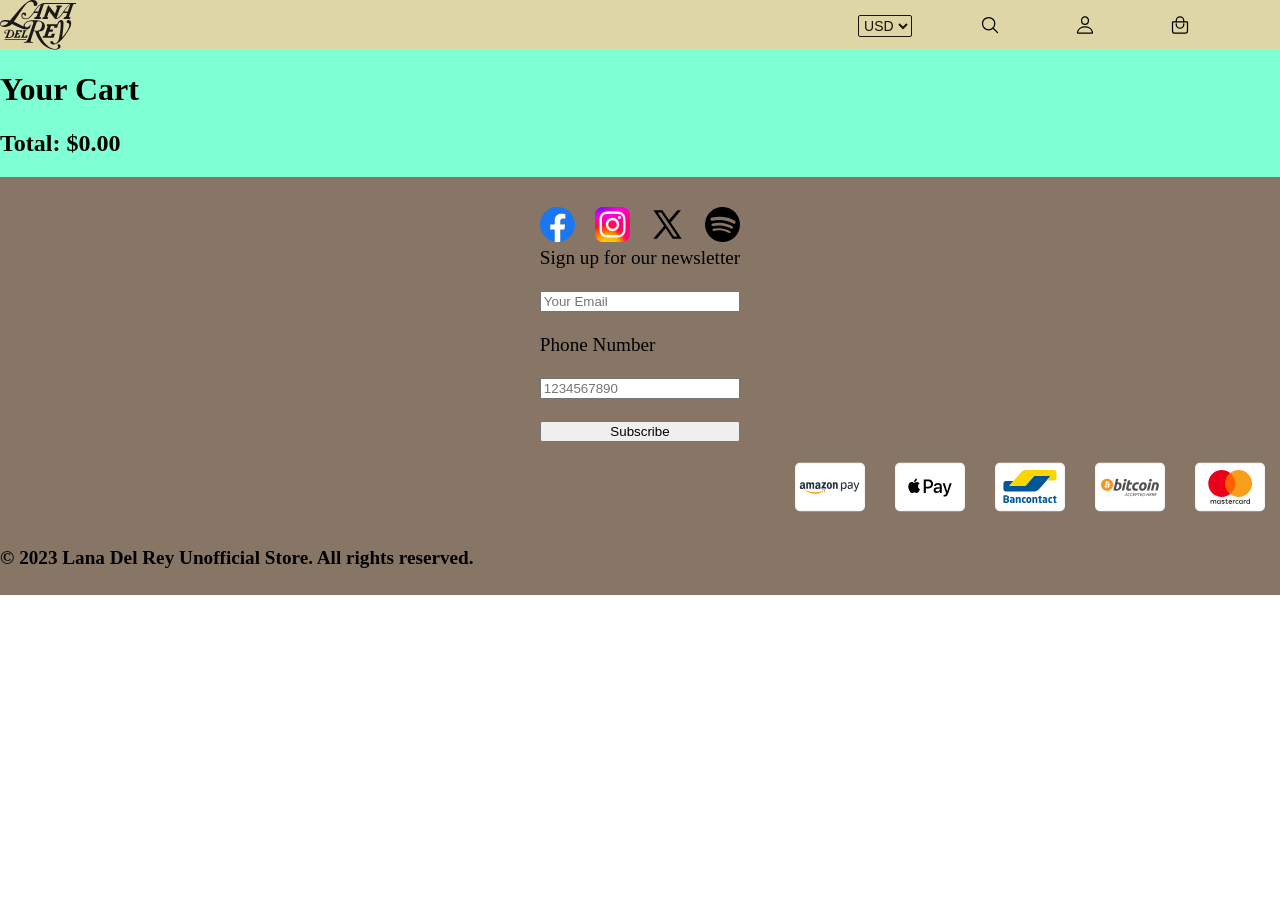
==== cart.html @ 0b79cc81 "cart window progress" ====
<!doctype html>
<html lang="en">
  <head>
    <meta charset="UTF-8" />
    <meta name="viewport" content="width=device-width, initial-scale=1.0" />
    <title>Document</title>
    <link rel="stylesheet" href="css/general.css" />
    <link rel="stylesheet" href="css/cart.css" />
  </head>
  <body>
    <header>
      <nav class="menu">
        <a href="index.html"
          ><img src="images/Logo.svg" alt="Home" class="headerimg"
        /></a>
        <ul class="menu-buttons">
          <li class="menu-item">
            <select name="currency" id="currency-select">
              <option value="USD">USD</option>
              <option value="EUR">EUR</option>
              <option value="GBP">GBP</option>
            </select>
          </li>
          <li class="menu-item">
            <img src="/images/icons/Search-outline.svg" alt="search" />
          </li>
          <li class="menu-item">
            <a href="account.html"
              ><img src="/images/icons/person-outline.svg" alt="account"
            /></a>
          </li>
          <li class="menu-item">
            <a href="cart.html"
              ><img src="/images/icons/bag-handle-outline.svg" alt="cart"
            /></a>
          </li>
        </ul>
      </nav>
    </header>
    <main>
      <div class="cart_container">
        <h1>Your Cart</h1>
        <div id="cart_items"></div>
        <h2>Total: $<span id="cart_total">0.00</span></h2>
      </div>
      <footer>
        <!--Sociala medier-->
        <div class="socialmedia">
          <a href="https://www.facebook.com/lanadelrey"
            ><img
              src="images/icons/socialmedia/Facebook_icon.svg"
              alt="Facebook"
          /></a>
          <a href="https://www.instagram.com/lanadelrey/"
            ><img
              src="images/icons/socialmedia/Instagram_icon.svg"
              alt="Instagram"
          /></a>
          <a href="https://twitter.com/LanaDelRey"
            ><img src="images/icons/socialmedia/X_icon.svg" alt="X"
          /></a>
          <a href="https://open.spotify.com/artist/00FQb4jTyendYWaN8pK0wa"
            ><img src="images/icons/socialmedia/Spotify_icon.svg" alt="Spotify"
          /></a>
        </div>
        <!--Kontaktformulär-->
        <section class="newsletter_form">
          <label for="email">Sign up for our newsletter</label><br />
          <input type="email" id="email" placeholder="Your Email" /><br />
          <label for="phonenumber">Phone Number</label><br />
          <input
            type="tel"
            name="phonenumber"
            id="phonenumber"
            placeholder="1234567890"
          />
          <br />
          <button type="submit">Subscribe</button>
        </section>
        <div class="paymentmethods">
          <img
            src="images/icons/payment/amazon-pay-svgrepo-com.svg"
            alt="Amazon Pay"
          />
          <img
            src="images/icons/payment/apple-pay-svgrepo-com.svg"
            alt="Apple Pay"
          />
          <img
            src="images/icons/payment/bancontact-svgrepo-com.svg"
            alt="Bancontact"
          />
          <img
            src="images/icons/payment/bitcoin-svgrepo-com.svg"
            alt="Bitcoin"
          />
          <img
            src="images/icons/payment/mastercard-full-svgrepo-com.svg"
            alt="Mastercard"
          />
        </div>
        <h4>&copy; 2023 Lana Del Rey Unofficial Store. All rights reserved.</h4>
      </footer>
    </main>
    <script src="/jscript/cart.js"></script>
    <script src="/jscript/currency.js"></script>
  </body>
</html>
---- css/general.css ----
body {
  font-family: "Playfair Display", serif;
}

body::-webkit-scrollbar {
  display: none;
}

a {
  text-decoration: none;
}

ul {
  list-style-type: none;
}

header {
  position: absolute;
  top: 0;
  left: 0;
  background-color: #dfd6a7;
  width: 100%;
  max-height: 50px;
}

.menu {
  position: relative;
  max-height: 50px;
  display: flex;
  justify-content: space-between;
  flex-direction: row;
  height: auto;
}

.menu-buttons {
  display: flex;
  flex-direction: row;
  list-style-type: none;
  margin: 0;
  padding: 15px;
  align-items: baseline;
}

.menu-item {
  margin: 0;
  right: 0;
  padding-right: 70px;
}

.menu-item img:hover {
  transform: scale(1.1);
  transition: transform 0.3s ease;
}
#currency-select {
  position: relative;
  top: -4px;
  padding: 2%;
  border: 1px solid #1f1300;
  border-radius: 2px;
  background-color: #dfd6a7;
  color: #1f1300;
  font-size: 14px;
  cursor: pointer;
}

.menu-item img {
  position: relative;
  width: 20px;
  height: 20px;
  margin-right: 5px;
}

.menu-item span {
  display: flex;
  width: 20px;
  height: 20px;
  background-color: red;
  justify-content: center;
  align-items: center;
  color: #fff;
  border-radius: 50%;
  position: absolute;
  top: 30px;
  right: 75px;
}

.headerimg {
  position: relative;
  height: 50px;
}

footer {
  position: relative;
  bottom: 0;
  background-color: #877666;
  width: 100%;
  height: auto;
  display: flex;
  flex-direction: column;
  font-size: larger;
  padding-top: 20px;
}

.socialmedia {
  display: flex;
  flex-direction: row;
  justify-content: center;
  align-items: center;
  margin-top: 10px;
  align-self: center;
}

.newsletter_form {
  display: flex;
  flex-direction: column;
  align-self: center;
}

.socialmedia img {
  width: 35px;
  height: 35px;
  margin: 0 10px;
}

.paymentmethods img {
  width: 100px;
  height: 70px;
}

.socialmedia img:hover {
  transform: scale(1.1);
  transition: transform 0.3s ease;
}

.paymentmethods {
  display: flex;
  flex-direction: row;
  justify-content: right;
  align-items: center;
  margin-top: 10px;
}

.cartTab {
  width: 400px;
  background-color: #1f1300;
  color: #eee;
  position: fixed;
  top: -100vh;
  right: 0;
  display: grid;
  grid-template-rows: 70px 1fr 70px;
  transition: 0.5s;
  z-index: 1000;
}

body.showCart .cartTab {
  top: 0;
}

body.showCart main {
  transform: none;
}

.cartTab h1 {
  margin: 0;
  padding: 20px;
  font-size: 150%;
  font-weight: bold;
}

.cartTab .btn {
  display: grid;
  grid-template-columns: repeat(2, 1fr);
}

.cartTab .btn button {
  background-color: #a0a9ac;
  border: none;
  font-weight: bold;
  cursor: pointer;
}

.cartTab .btn .close {
  background-color: #567e89;
}

.cartTab .ListCart .item img {
  width: 100%;
}

.cartTab .ListCart .item {
  display: grid;
  grid-template-columns: 70px 150px 50px 1fr;
  gap: 10px;
  text-align: center;
  align-items: center;
}

.ListCart .quantity span {
  display: inline-block;
  width: 25px;
  height: 25px;
  background-color: #eee;
  color: #1f1300;
  border-radius: 50%;
  cursor: pointer;
}

.ListCart .quantity span:nth-child(2) {
  background-color: transparent;
  color: #eee;
}

.ListCart .item:nth-child(even) {
  background-color: #2b1c04;
}

.ListCart {
  overflow: auto;
}

.ListCart::-webkit-scrollbar {
  display: none;
}
---- css/cart.css ----
main {
  position: absolute;
  top: 50px;
  background-color: aquamarine;
  left: 0;
  width: 100%;
}
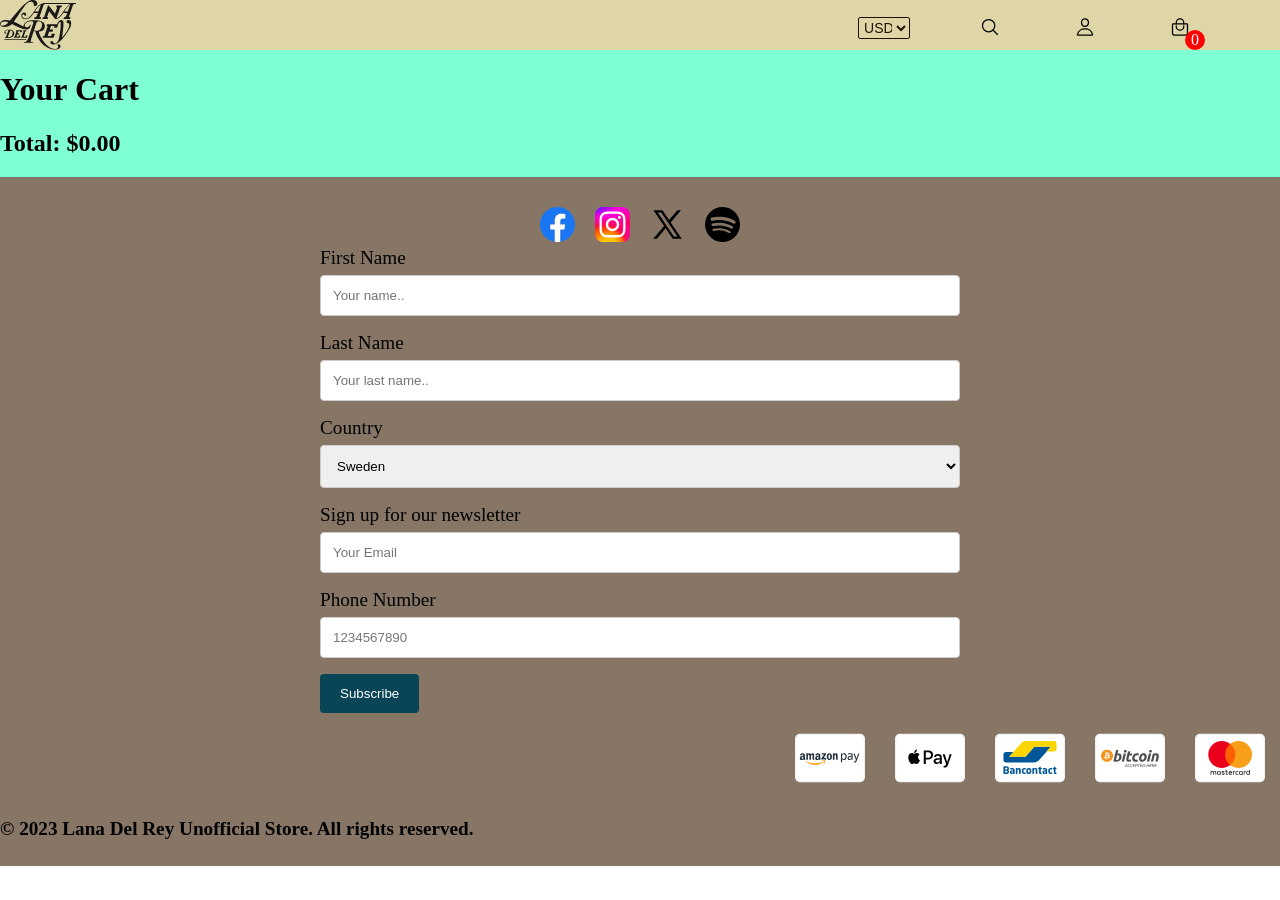
==== commit 0f60a7dc: "adjust form and table" ====
--- a/cart.html
+++ b/cart.html
@@ -3,7 +3,7 @@
   <head>
     <meta charset="UTF-8" />
     <meta name="viewport" content="width=device-width, initial-scale=1.0" />
-    <title>Document</title>
+    <title>Lana Del Rey Unofficial Stor</title>
     <link rel="stylesheet" href="css/general.css" />
     <link rel="stylesheet" href="css/cart.css" />
   </head>
@@ -30,9 +30,12 @@
             /></a>
           </li>
           <li class="menu-item">
-            <a href="cart.html"
-              ><img src="/images/icons/bag-handle-outline.svg" alt="cart"
-            /></a>
+            <img
+              src="/images/icons/bag-handle-outline.svg"
+              alt="cart"
+              class="icon_cart"
+            />
+            <span>0</span>
           </li>
         </ul>
       </nav>
@@ -43,6 +46,7 @@
         <div id="cart_items"></div>
         <h2>Total: $<span id="cart_total">0.00</span></h2>
       </div>
+
       <footer>
         <!--Sociala medier-->
         <div class="socialmedia">
@@ -65,17 +69,46 @@
         </div>
         <!--Kontaktformulär-->
         <section class="newsletter_form">
-          <label for="email">Sign up for our newsletter</label><br />
-          <input type="email" id="email" placeholder="Your Email" /><br />
-          <label for="phonenumber">Phone Number</label><br />
-          <input
-            type="tel"
-            name="phonenumber"
-            id="phonenumber"
-            placeholder="1234567890"
-          />
-          <br />
-          <button type="submit">Subscribe</button>
+          <form action="">
+            <label for="fname">First Name</label>
+            
+            <input
+              type="text"
+              id="fname"
+              name="firstname"
+              placeholder="Your name.."
+            />
+            
+            <label for="lname">Last Name</label>
+            <input
+              type="text"
+              id="lname"
+              name="lastname"
+              placeholder="Your last name.."
+            />
+            
+            <label for="country">Country</label>
+            <select name="country" id="country">
+              <option value="sweden">Sweden</option>
+              <option value="uk">United Kingdom</option>
+              <option value="us">United States</option>
+              <option value="germany">Germany</option>
+              <option value="japan">Japan</option></select
+            >
+
+            <label for="email">Sign up for our newsletter</label>
+            <input type="email" id="email" placeholder="Your Email" 
+
+            <label for="phonenumber">Phone Number</label>
+            <input
+              type="tel"
+              name="phonenumber"
+              id="phonenumber"
+              placeholder="1234567890"
+            />
+            
+            <input type="submit" value="Subscribe">
+          </form>
         </section>
         <div class="paymentmethods">
           <img
@@ -102,7 +135,7 @@
         <h4>&copy; 2023 Lana Del Rey Unofficial Store. All rights reserved.</h4>
       </footer>
     </main>
+    <script src="/jscript/app.js"></script>
     <script src="/jscript/cart.js"></script>
-    <script src="/jscript/currency.js"></script>
   </body>
 </html>
--- a/css/general.css
+++ b/css/general.css
@@ -111,9 +111,39 @@
 }
 
 .newsletter_form {
+  align-self: center;
+  width: 50%;
   display: flex;
   flex-direction: column;
-  align-self: center;
+  align-items: center;
+}
+
+input[type="text"],
+input[type="email"],
+input[type="tel"],
+select,
+textarea {
+  width: 100%;
+  padding: 12px;
+  border: 1px solid #ccc;
+  border-radius: 4px;
+  box-sizing: border-box;
+  margin-top: 6px;
+  margin-bottom: 16px;
+  resize: vertical;
+}
+
+input[type="submit"] {
+  background-color: #094556;
+  color: white;
+  padding: 12px 20px;
+  border: none;
+  border-radius: 4px;
+  cursor: pointer;
+}
+
+input[type="submit"]:hover {
+  background-color: #138eb0;
 }
 
 .socialmedia img {
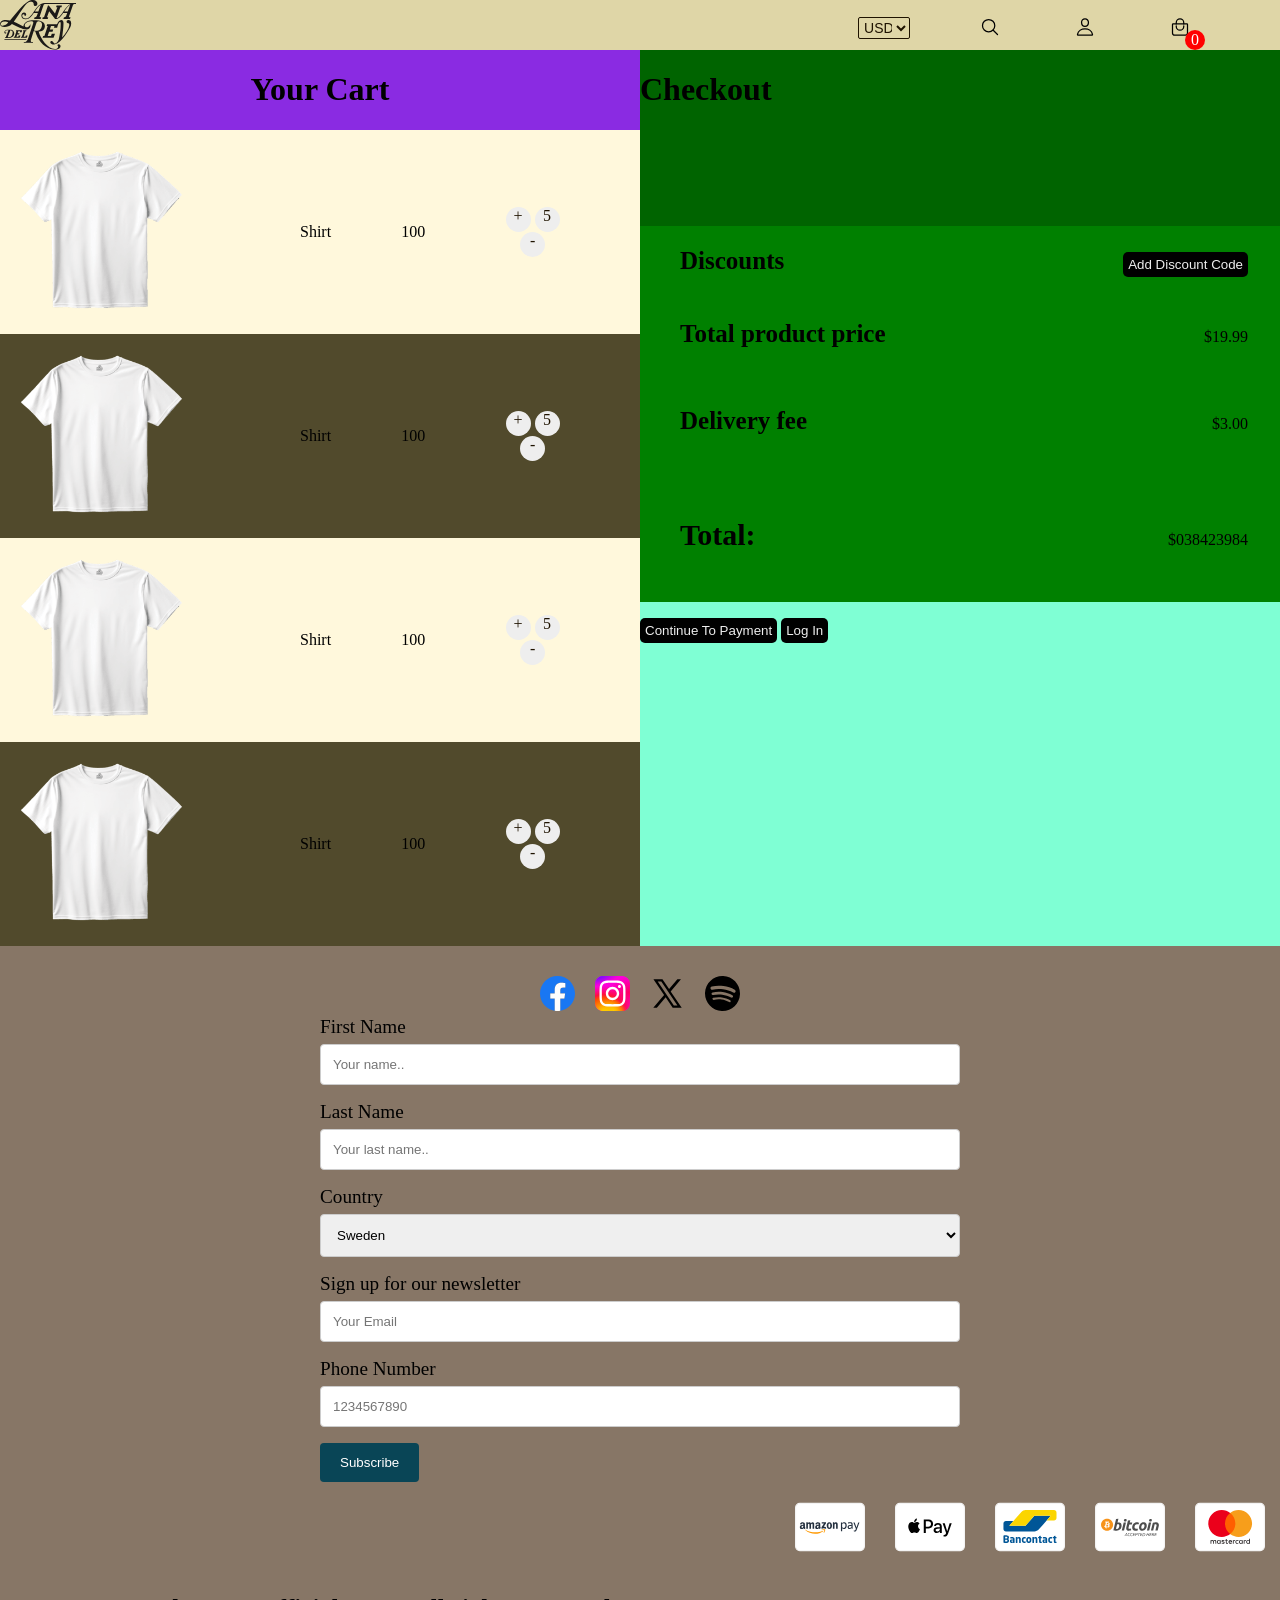
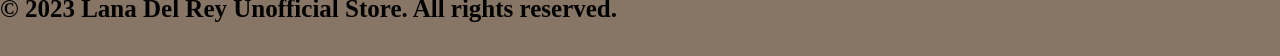
==== commit 04c28cb5: "work on cart html" ====
--- a/cart.html
+++ b/cart.html
@@ -41,11 +41,75 @@
       </nav>
     </header>
     <main>
-      <div class="cart_container">
+      <div class="CartContainer">
         <h1>Your Cart</h1>
-        <div id="cart_items"></div>
-        <h2>Total: $<span id="cart_total">0.00</span></h2>
+        <div class="CartItemList">
+          <div class="CartItem">
+            <div class="image">
+              <img src="/images/product_shirt.png" alt="shirt" />
+            </div>
+            <div class="name">Shirt</div>
+            <div class="totalPrice">100</div>
+            <div class="quantity">
+              <span class="minus">+</span>
+              <span>5</span>
+              <span class="plus">-</span>
+            </div>
+          </div>
+          <div class="CartItem">
+            <div class="image">
+              <img src="/images/product_shirt.png" alt="shirt" />
+            </div>
+            <div class="name">Shirt</div>
+            <div class="totalPrice">100</div>
+            <div class="quantity">
+              <span class="minus">+</span>
+              <span>5</span>
+              <span class="plus">-</span>
+            </div>
+          </div>
+          <div class="CartItem">
+            <div class="image">
+              <img src="/images/product_shirt.png" alt="shirt" />
+            </div>
+            <div class="name">Shirt</div>
+            <div class="totalPrice">100</div>
+            <div class="quantity">
+              <span class="minus">+</span>
+              <span>5</span>
+              <span class="plus">-</span>
+            </div>
+          </div>
+          <div class="CartItem">
+            <div class="image">
+              <img src="/images/product_shirt.png" alt="shirt" />
+            </div>
+            <div class="name">Shirt</div>
+            <div class="totalPrice">100</div>
+            <div class="quantity">
+              <span class="minus">+</span>
+              <span>5</span>
+              <span class="plus">-</span>
+            </div>
+          </div>
+        </div>
       </div>
+      <div class="CheckoutContainer">
+        <h1>Checkout</h1>
+        <div class="CheckoutWindow">
+          <ul>
+            <li><h2>Discounts</h2><button>Add Discount Code</button></li>
+            <li><h3>Total product price</h3><span>$19.99</span></li>
+            <li><h4>Delivery fee</h4><span>$3.00</span></li>
+            <li><h5>Total:</h5><span>$038423984</span></li>
+          </ul>
+          <div class="CheckoutButtons">
+            <button>Continue To Payment</button>
+            <button>Log In</button>
+          </div>
+        </div>
+        </div>
+      
 
       <footer>
         <!--Sociala medier-->
@@ -135,7 +199,7 @@
         <h4>&copy; 2023 Lana Del Rey Unofficial Store. All rights reserved.</h4>
       </footer>
     </main>
-    <script src="/jscript/app.js"></script>
+    
     <script src="/jscript/cart.js"></script>
   </body>
 </html>
--- a/css/cart.css
+++ b/css/cart.css
@@ -5,3 +5,99 @@
   left: 0;
   width: 100%;
 }
+
+.CheckoutContainer {
+  display: flex;
+  flex-direction: column;
+  width: 50%;
+  position: absolute;
+  left: 50%;
+  top: 0;
+  background-color: darkgreen;
+}
+
+.CartContainer {
+  display: flex;
+  width: 50%;
+  background-color: blueviolet;
+  flex-direction: column;
+}
+
+.CartContainer h1 {
+  align-self: center;
+}
+
+.CheckoutWindow {
+  position: relative;
+  top: 80px;
+}
+
+.CheckoutWindow h2,
+h3,
+h4 {
+  font-size: 25px;
+}
+
+.CheckoutWindow h5 {
+  font-size: 30px;
+}
+
+.CheckoutWindow ul {
+  display: flex;
+  flex-direction: column;
+  background-color: green;
+  padding-right: 5%;
+}
+
+.CheckoutWindow li {
+  display: flex;
+  flex-direction: row;
+  align-items: baseline;
+  justify-content: space-between;
+}
+
+.CheckoutWindow button {
+  border: none;
+  padding: 5px;
+  background-color: black;
+  color: #eee;
+  border-radius: 5px;
+  cursor: pointer;
+}
+
+.CheckoutWindow button:hover {
+  transform: scale(1.1);
+  transition: transform 0.3s ease;
+}
+
+.CartItem {
+  width: 100%;
+  display: flex;
+  flex-direction: row;
+  align-items: center;
+  background-color: cornsilk;
+  text-align: center;
+}
+
+.CartItem:nth-child(even) {
+  background-color: rgb(81, 74, 44);
+}
+
+.CartItem div {
+  padding-right: 70px;
+}
+
+.CartItem img {
+  padding-right: 30px;
+  width: 200px;
+}
+
+.CartItem .quantity span {
+  display: inline-block;
+  width: 25px;
+  height: 25px;
+  background-color: #eee;
+  color: #1f1300;
+  border-radius: 50%;
+  cursor: pointer;
+}
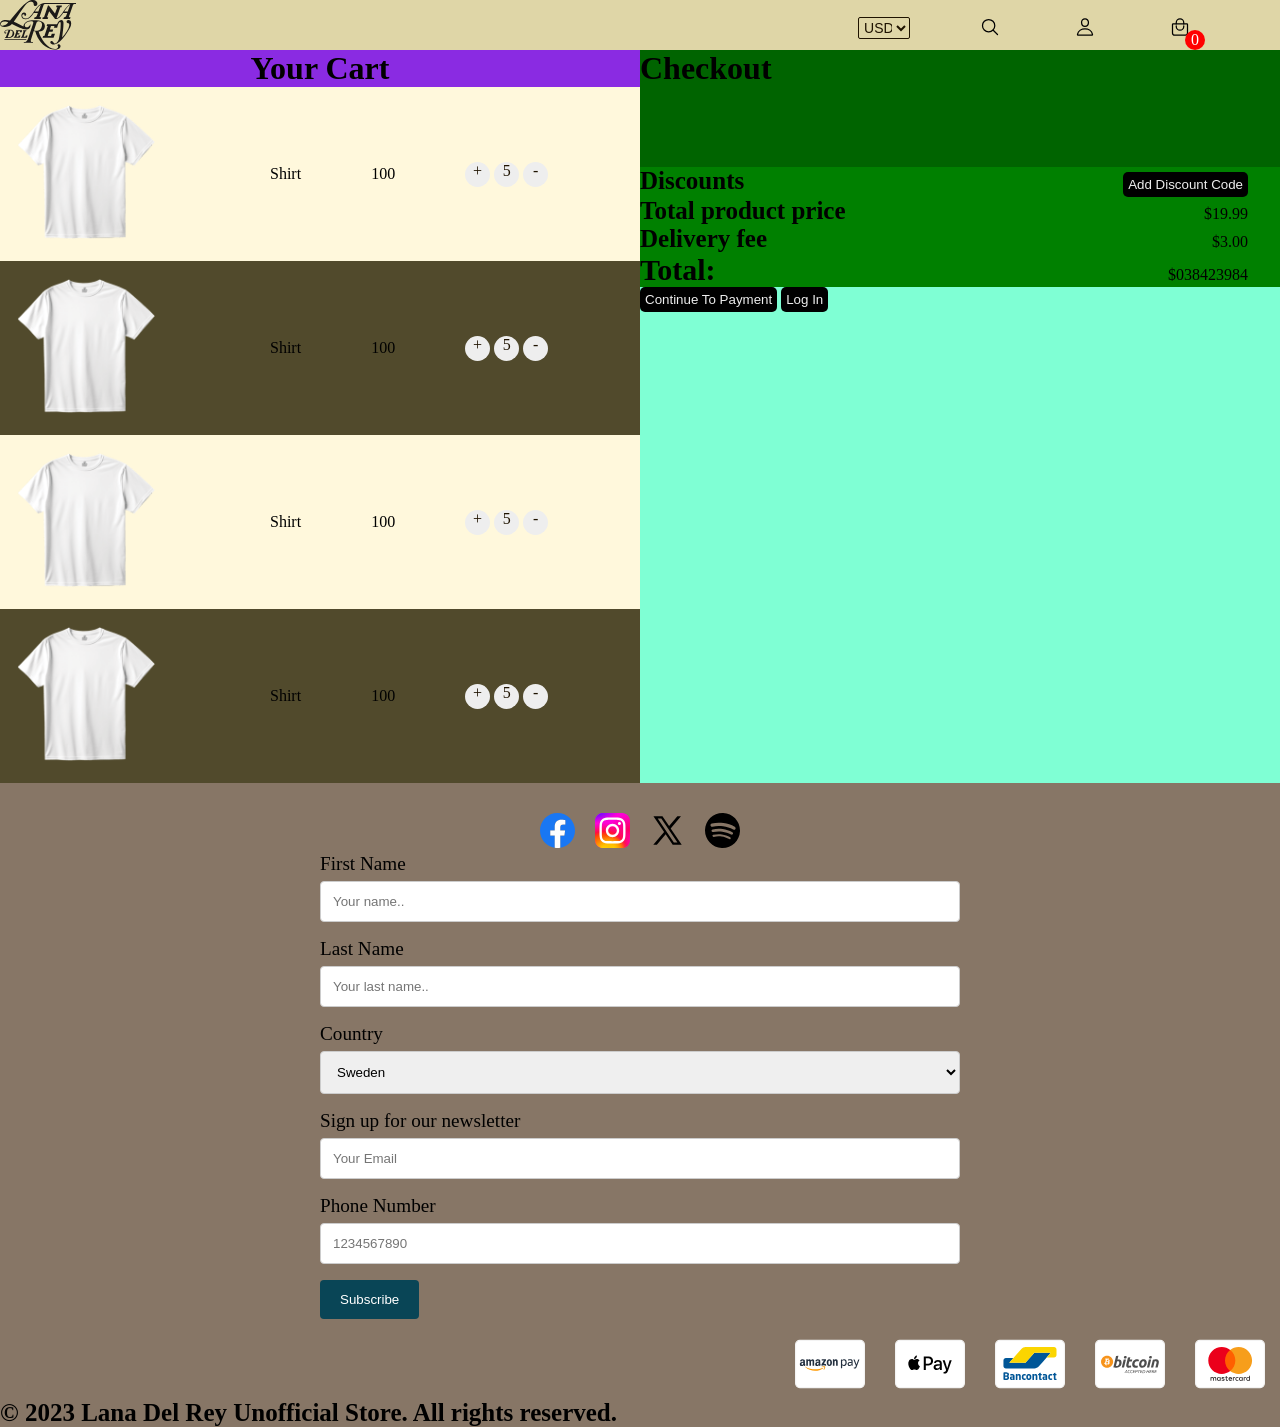
==== commit 01e2cbc4: "footer moved and toastr inplemented" ====
--- a/cart.html
+++ b/cart.html
@@ -22,16 +22,16 @@
             </select>
           </li>
           <li class="menu-item">
-            <img src="/images/icons/Search-outline.svg" alt="search" />
+            <img src="images/icons/Search-outline.svg" alt="search" />
           </li>
           <li class="menu-item">
             <a href="account.html"
-              ><img src="/images/icons/person-outline.svg" alt="account"
+              ><img src="images/icons/person-outline.svg" alt="account"
             /></a>
           </li>
           <li class="menu-item">
             <img
-              src="/images/icons/bag-handle-outline.svg"
+              src="images/icons/bag-handle-outline.svg"
               alt="cart"
               class="icon_cart"
             />
@@ -41,48 +41,56 @@
       </nav>
     </header>
     <main>
+      <div class="cartTab">
+        <h1>Shopping Cart</h1>
+        <div class="ListCart"></div>
+        <div class="btn">
+          <button class="close">Close</button>
+          <button class="checkout">Check Out</button>
+        </div>
+      </div>
       <div class="CartContainer">
         <h1>Your Cart</h1>
         <div class="CartItemList">
           <div class="CartItem">
             <div class="image">
-              <img src="/images/product_shirt.png" alt="shirt" />
-            </div>
-            <div class="name">Shirt</div>
-            <div class="totalPrice">100</div>
-            <div class="quantity">
-              <span class="minus">+</span>
-              <span>5</span>
-              <span class="plus">-</span>
-            </div>
-          </div>
-          <div class="CartItem">
-            <div class="image">
-              <img src="/images/product_shirt.png" alt="shirt" />
-            </div>
-            <div class="name">Shirt</div>
-            <div class="totalPrice">100</div>
-            <div class="quantity">
-              <span class="minus">+</span>
-              <span>5</span>
-              <span class="plus">-</span>
-            </div>
-          </div>
-          <div class="CartItem">
-            <div class="image">
-              <img src="/images/product_shirt.png" alt="shirt" />
-            </div>
-            <div class="name">Shirt</div>
-            <div class="totalPrice">100</div>
-            <div class="quantity">
-              <span class="minus">+</span>
-              <span>5</span>
-              <span class="plus">-</span>
-            </div>
-          </div>
-          <div class="CartItem">
-            <div class="image">
-              <img src="/images/product_shirt.png" alt="shirt" />
+              <img src="images/product_shirt.png" alt="shirt" />
+            </div>
+            <div class="name">Shirt</div>
+            <div class="totalPrice">100</div>
+            <div class="quantity">
+              <span class="minus">+</span>
+              <span>5</span>
+              <span class="plus">-</span>
+            </div>
+          </div>
+          <div class="CartItem">
+            <div class="image">
+              <img src="images/product_shirt.png" alt="shirt" />
+            </div>
+            <div class="name">Shirt</div>
+            <div class="totalPrice">100</div>
+            <div class="quantity">
+              <span class="minus">+</span>
+              <span>5</span>
+              <span class="plus">-</span>
+            </div>
+          </div>
+          <div class="CartItem">
+            <div class="image">
+              <img src="images/product_shirt.png" alt="shirt" />
+            </div>
+            <div class="name">Shirt</div>
+            <div class="totalPrice">100</div>
+            <div class="quantity">
+              <span class="minus">+</span>
+              <span>5</span>
+              <span class="plus">-</span>
+            </div>
+          </div>
+          <div class="CartItem">
+            <div class="image">
+              <img src="images/product_shirt.png" alt="shirt" />
             </div>
             <div class="name">Shirt</div>
             <div class="totalPrice">100</div>
@@ -109,9 +117,12 @@
           </div>
         </div>
         </div>
+        
       
 
-      <footer>
+      
+    </main>
+    <footer>
         <!--Sociala medier-->
         <div class="socialmedia">
           <a href="https://www.facebook.com/lanadelrey"
@@ -198,8 +209,6 @@
         </div>
         <h4>&copy; 2023 Lana Del Rey Unofficial Store. All rights reserved.</h4>
       </footer>
-    </main>
-    
-    <script src="/jscript/cart.js"></script>
+    <script src="jscript/app.js" defer></script>
   </body>
 </html>
--- a/css/general.css
+++ b/css/general.css
@@ -1,5 +1,13 @@
+* {
+  margin: 0;
+  padding: 0;
+  box-sizing: border-box;
+}
+
 body {
   font-family: "Playfair Display", serif;
+  display: flex;
+  flex-direction: column;
 }
 
 body::-webkit-scrollbar {
@@ -19,7 +27,7 @@
   top: 0;
   left: 0;
   background-color: #dfd6a7;
-  width: 100%;
+  width: 100vw;
   max-height: 50px;
 }
 
@@ -91,7 +99,6 @@
 
 footer {
   position: relative;
-  bottom: 0;
   background-color: #877666;
   width: 100%;
   height: auto;
@@ -252,3 +259,6 @@
 .ListCart::-webkit-scrollbar {
   display: none;
 }
+
+@media screen and (max-width: 768px) {
+}
--- a/css/cart.css
+++ b/css/cart.css
@@ -1,6 +1,7 @@
 main {
-  position: absolute;
-  top: 50px;
+  position: relative;
+  top: 0;
+  margin-top: 50px;
   background-color: aquamarine;
   left: 0;
   width: 100%;
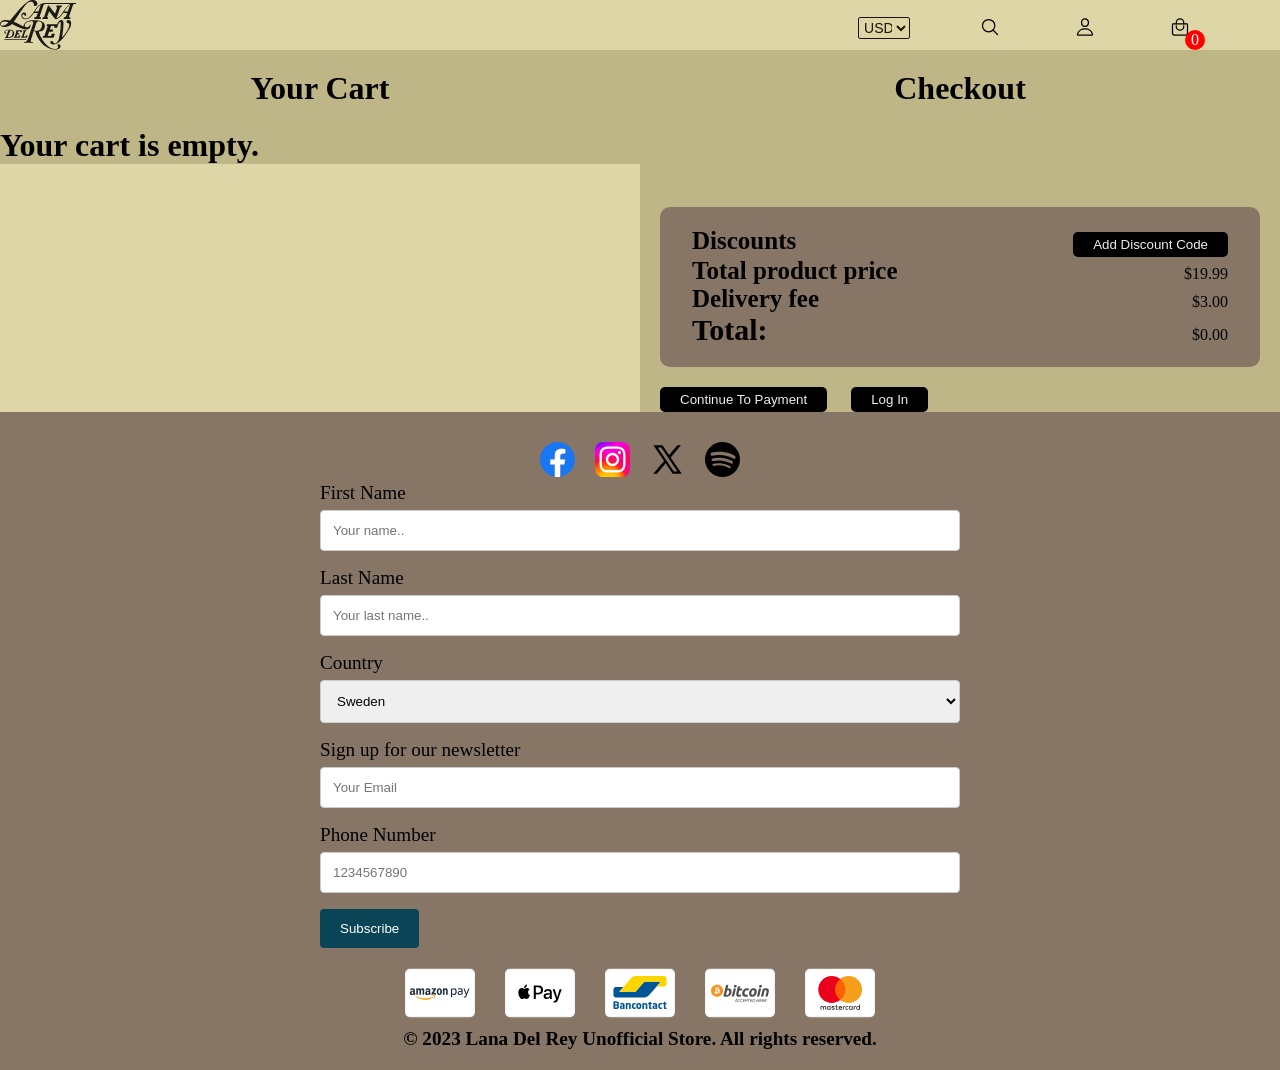
==== commit b8e21efc: "clean up" ====
--- a/cart.html
+++ b/cart.html
@@ -52,54 +52,7 @@
       <div class="CartContainer">
         <h1>Your Cart</h1>
         <div class="CartItemList">
-          <div class="CartItem">
-            <div class="image">
-              <img src="images/product_shirt.png" alt="shirt" />
-            </div>
-            <div class="name">Shirt</div>
-            <div class="totalPrice">100</div>
-            <div class="quantity">
-              <span class="minus">+</span>
-              <span>5</span>
-              <span class="plus">-</span>
-            </div>
-          </div>
-          <div class="CartItem">
-            <div class="image">
-              <img src="images/product_shirt.png" alt="shirt" />
-            </div>
-            <div class="name">Shirt</div>
-            <div class="totalPrice">100</div>
-            <div class="quantity">
-              <span class="minus">+</span>
-              <span>5</span>
-              <span class="plus">-</span>
-            </div>
-          </div>
-          <div class="CartItem">
-            <div class="image">
-              <img src="images/product_shirt.png" alt="shirt" />
-            </div>
-            <div class="name">Shirt</div>
-            <div class="totalPrice">100</div>
-            <div class="quantity">
-              <span class="minus">+</span>
-              <span>5</span>
-              <span class="plus">-</span>
-            </div>
-          </div>
-          <div class="CartItem">
-            <div class="image">
-              <img src="images/product_shirt.png" alt="shirt" />
-            </div>
-            <div class="name">Shirt</div>
-            <div class="totalPrice">100</div>
-            <div class="quantity">
-              <span class="minus">+</span>
-              <span>5</span>
-              <span class="plus">-</span>
-            </div>
-          </div>
+          
         </div>
       </div>
       <div class="CheckoutContainer">
@@ -109,7 +62,7 @@
             <li><h2>Discounts</h2><button>Add Discount Code</button></li>
             <li><h3>Total product price</h3><span>$19.99</span></li>
             <li><h4>Delivery fee</h4><span>$3.00</span></li>
-            <li><h5>Total:</h5><span>$038423984</span></li>
+            <li><h5>Total:</h5><span class="total-price">$0.00</span></li>
           </ul>
           <div class="CheckoutButtons">
             <button>Continue To Payment</button>
@@ -209,6 +162,7 @@
         </div>
         <h4>&copy; 2023 Lana Del Rey Unofficial Store. All rights reserved.</h4>
       </footer>
+      <script src="jscript/cart.js"></script>
     <script src="jscript/app.js" defer></script>
   </body>
 </html>
--- a/css/general.css
+++ b/css/general.css
@@ -27,7 +27,7 @@
   top: 0;
   left: 0;
   background-color: #dfd6a7;
-  width: 100vw;
+  width: 100%;
   max-height: 50px;
 }
 
@@ -37,21 +37,17 @@
   display: flex;
   justify-content: space-between;
   flex-direction: row;
-  height: auto;
 }
 
 .menu-buttons {
   display: flex;
   flex-direction: row;
-  list-style-type: none;
   margin: 0;
   padding: 15px;
   align-items: baseline;
 }
 
 .menu-item {
-  margin: 0;
-  right: 0;
   padding-right: 70px;
 }
 
@@ -59,6 +55,7 @@
   transform: scale(1.1);
   transition: transform 0.3s ease;
 }
+
 #currency-select {
   position: relative;
   top: -4px;
@@ -72,7 +69,6 @@
 }
 
 .menu-item img {
-  position: relative;
   width: 20px;
   height: 20px;
   margin-right: 5px;
@@ -93,19 +89,17 @@
 }
 
 .headerimg {
-  position: relative;
   height: 50px;
 }
 
 footer {
-  position: relative;
   background-color: #877666;
   width: 100%;
-  height: auto;
   display: flex;
   flex-direction: column;
   font-size: larger;
-  padding-top: 20px;
+  padding: 20px 0;
+  align-items: center;
 }
 
 .socialmedia {
@@ -114,11 +108,20 @@
   justify-content: center;
   align-items: center;
   margin-top: 10px;
-  align-self: center;
+}
+
+.socialmedia img {
+  width: 35px;
+  height: 35px;
+  margin: 0 10px;
+}
+
+.socialmedia img:hover {
+  transform: scale(1.1);
+  transition: transform 0.3s ease;
 }
 
 .newsletter_form {
-  align-self: center;
   width: 50%;
   display: flex;
   flex-direction: column;
@@ -153,28 +156,17 @@
   background-color: #138eb0;
 }
 
-.socialmedia img {
-  width: 35px;
-  height: 35px;
-  margin: 0 10px;
+.paymentmethods {
+  display: flex;
+  flex-direction: row;
+  justify-content: right;
+  align-items: center;
+  margin-top: 10px;
 }
 
 .paymentmethods img {
   width: 100px;
   height: 70px;
-}
-
-.socialmedia img:hover {
-  transform: scale(1.1);
-  transition: transform 0.3s ease;
-}
-
-.paymentmethods {
-  display: flex;
-  flex-direction: row;
-  justify-content: right;
-  align-items: center;
-  margin-top: 10px;
 }
 
 .cartTab {
@@ -194,10 +186,6 @@
   top: 0;
 }
 
-body.showCart main {
-  transform: none;
-}
-
 .cartTab h1 {
   margin: 0;
   padding: 20px;
@@ -221,16 +209,28 @@
   background-color: #567e89;
 }
 
-.cartTab .ListCart .item img {
-  width: 100%;
-}
-
 .cartTab .ListCart .item {
   display: grid;
   grid-template-columns: 70px 150px 50px 1fr;
   gap: 10px;
   text-align: center;
   align-items: center;
+}
+
+.cartTab .ListCart .item img {
+  width: 100%;
+}
+
+.ListCart {
+  overflow: auto;
+}
+
+.ListCart::-webkit-scrollbar {
+  display: none;
+}
+
+.ListCart .item:nth-child(even) {
+  background-color: #2b1c04;
 }
 
 .ListCart .quantity span {
@@ -247,18 +247,3 @@
   background-color: transparent;
   color: #eee;
 }
-
-.ListCart .item:nth-child(even) {
-  background-color: #2b1c04;
-}
-
-.ListCart {
-  overflow: auto;
-}
-
-.ListCart::-webkit-scrollbar {
-  display: none;
-}
-
-@media screen and (max-width: 768px) {
-}
--- a/css/cart.css
+++ b/css/cart.css
@@ -1,41 +1,44 @@
 main {
   position: relative;
-  top: 0;
   margin-top: 50px;
-  background-color: aquamarine;
-  left: 0;
+  background-color: #dfd6a7;
   width: 100%;
+  display: flex;
+  flex-direction: row;
+  align-items: flex-start;
+}
+
+.CartContainer {
+  display: flex;
+  flex-direction: column;
+  width: 50%;
+  background-color: #bfb688;
+}
+
+.CartContainer h1 {
+  align-self: center;
+  margin-top: 20px;
 }
 
 .CheckoutContainer {
   display: flex;
   flex-direction: column;
   width: 50%;
-  position: absolute;
-  left: 50%;
-  top: 0;
-  background-color: darkgreen;
+  background-color: #bfb688;
 }
 
-.CartContainer {
-  display: flex;
-  width: 50%;
-  background-color: blueviolet;
-  flex-direction: column;
-}
-
-.CartContainer h1 {
+.CheckoutContainer h1 {
   align-self: center;
+  margin-top: 20px;
 }
 
 .CheckoutWindow {
-  position: relative;
-  top: 80px;
+  margin-top: 80px;
 }
 
 .CheckoutWindow h2,
-h3,
-h4 {
+.CheckoutWindow h3,
+.CheckoutWindow h4 {
   font-size: 25px;
 }
 
@@ -46,8 +49,10 @@
 .CheckoutWindow ul {
   display: flex;
   flex-direction: column;
-  background-color: green;
-  padding-right: 5%;
+  background-color: #877666;
+  border-radius: 10px;
+  padding: 20px 5%;
+  margin: 20px;
 }
 
 .CheckoutWindow li {
@@ -59,11 +64,12 @@
 
 .CheckoutWindow button {
   border: none;
-  padding: 5px;
+  padding: 5px 20px;
   background-color: black;
   color: #eee;
   border-radius: 5px;
   cursor: pointer;
+  margin-left: 20px;
 }
 
 .CheckoutWindow button:hover {
@@ -76,12 +82,13 @@
   display: flex;
   flex-direction: row;
   align-items: center;
-  background-color: cornsilk;
+  background-color: #ceb6de;
   text-align: center;
+  border-radius: 10px;
 }
 
 .CartItem:nth-child(even) {
-  background-color: rgb(81, 74, 44);
+  background-color: #ae9bbc;
 }
 
 .CartItem div {
@@ -102,3 +109,10 @@
   border-radius: 50%;
   cursor: pointer;
 }
+
+.name a {
+  color: #1f1300;
+  font-size: 20px;
+  font-weight: bold;
+  border-bottom: 2px solid;
+}
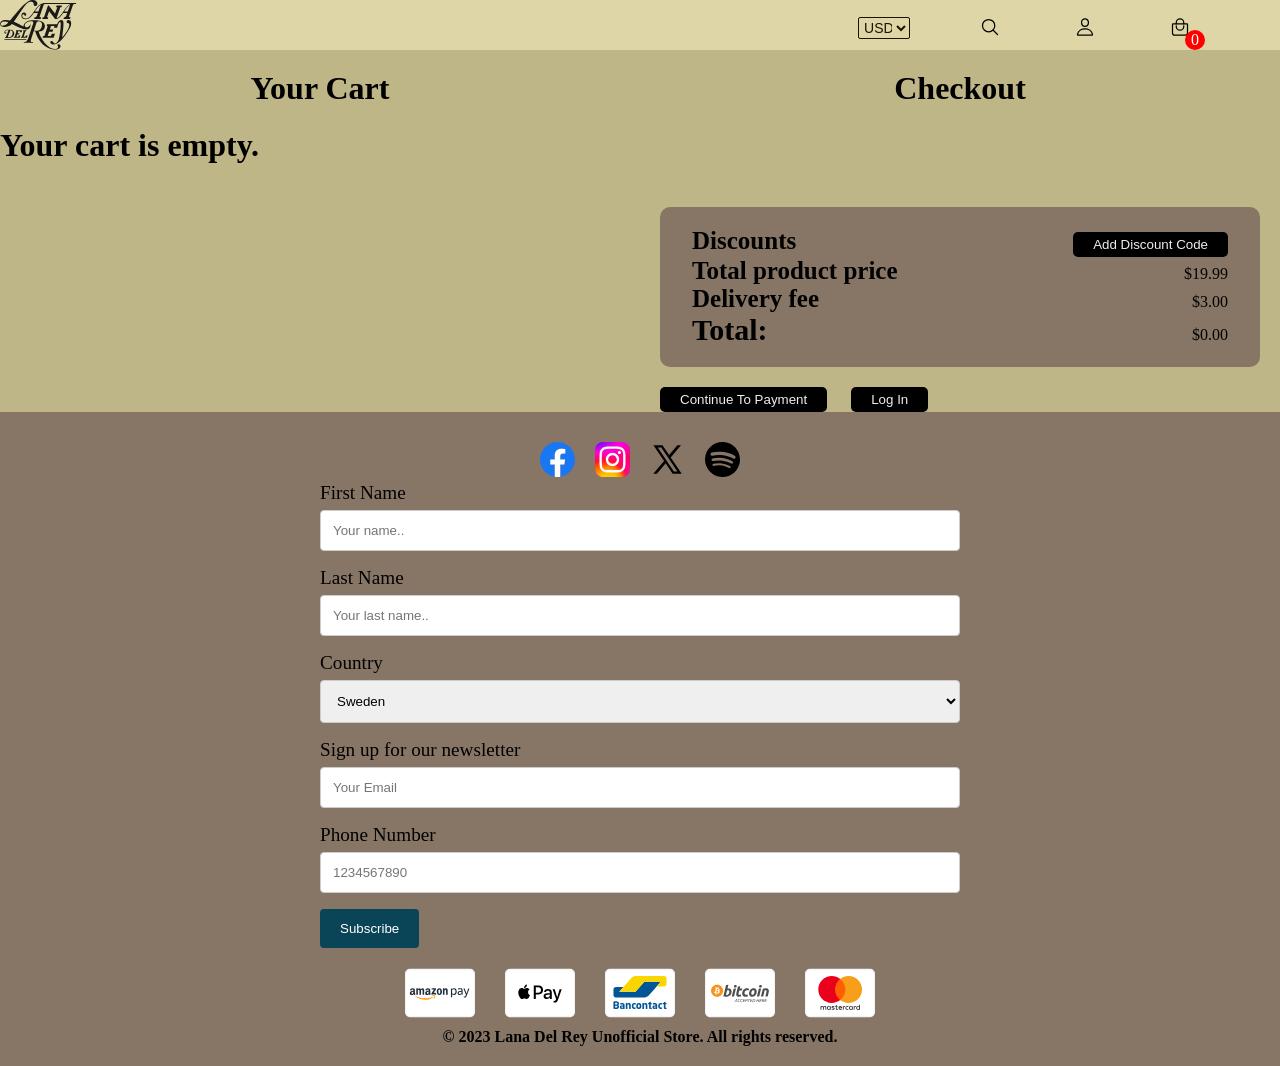
==== commit 570f9fd0: "clean up and validation" ====
--- a/cart.html
+++ b/cart.html
@@ -51,118 +51,124 @@
       </div>
       <div class="CartContainer">
         <h1>Your Cart</h1>
-        <div class="CartItemList">
-          
-        </div>
+        <div class="CartItemList"></div>
       </div>
       <div class="CheckoutContainer">
         <h1>Checkout</h1>
         <div class="CheckoutWindow">
           <ul>
-            <li><h2>Discounts</h2><button>Add Discount Code</button></li>
-            <li><h3>Total product price</h3><span>$19.99</span></li>
-            <li><h4>Delivery fee</h4><span>$3.00</span></li>
-            <li><h5>Total:</h5><span class="total-price">$0.00</span></li>
+            <li>
+              <h2>Discounts</h2>
+              <button>Add Discount Code</button>
+            </li>
+            <li>
+              <h3>Total product price</h3>
+              <span>$19.99</span>
+            </li>
+            <li>
+              <h4>Delivery fee</h4>
+              <span>$3.00</span>
+            </li>
+            <li>
+              <h5>Total:</h5>
+              <span class="total-price">$0.00</span>
+            </li>
           </ul>
           <div class="CheckoutButtons">
             <button>Continue To Payment</button>
             <button>Log In</button>
           </div>
         </div>
-        </div>
-        
-      
-
-      
+      </div>
     </main>
     <footer>
-        <!--Sociala medier-->
-        <div class="socialmedia">
-          <a href="https://www.facebook.com/lanadelrey"
-            ><img
-              src="images/icons/socialmedia/Facebook_icon.svg"
-              alt="Facebook"
-          /></a>
-          <a href="https://www.instagram.com/lanadelrey/"
-            ><img
-              src="images/icons/socialmedia/Instagram_icon.svg"
-              alt="Instagram"
-          /></a>
-          <a href="https://twitter.com/LanaDelRey"
-            ><img src="images/icons/socialmedia/X_icon.svg" alt="X"
-          /></a>
-          <a href="https://open.spotify.com/artist/00FQb4jTyendYWaN8pK0wa"
-            ><img src="images/icons/socialmedia/Spotify_icon.svg" alt="Spotify"
-          /></a>
-        </div>
-        <!--Kontaktformulär-->
-        <section class="newsletter_form">
-          <form action="">
-            <label for="fname">First Name</label>
-            
-            <input
-              type="text"
-              id="fname"
-              name="firstname"
-              placeholder="Your name.."
-            />
-            
-            <label for="lname">Last Name</label>
-            <input
-              type="text"
-              id="lname"
-              name="lastname"
-              placeholder="Your last name.."
-            />
-            
-            <label for="country">Country</label>
-            <select name="country" id="country">
-              <option value="sweden">Sweden</option>
-              <option value="uk">United Kingdom</option>
-              <option value="us">United States</option>
-              <option value="germany">Germany</option>
-              <option value="japan">Japan</option></select
-            >
+      <!--Sociala medier-->
+      <div class="socialmedia">
+        <a href="https://www.facebook.com/lanadelrey"
+          ><img src="images/icons/socialmedia/Facebook_icon.svg" alt="Facebook"
+        /></a>
+        <a href="https://www.instagram.com/lanadelrey/"
+          ><img
+            src="images/icons/socialmedia/Instagram_icon.svg"
+            alt="Instagram"
+        /></a>
+        <a href="https://twitter.com/LanaDelRey"
+          ><img src="images/icons/socialmedia/X_icon.svg" alt="X"
+        /></a>
+        <a href="https://open.spotify.com/artist/00FQb4jTyendYWaN8pK0wa"
+          ><img src="images/icons/socialmedia/Spotify_icon.svg" alt="Spotify"
+        /></a>
+      </div>
+      <!--Kontaktformulär-->
+      <section class="newsletter_form">
+        <form action="">
+          <label for="fname">First Name</label>
 
-            <label for="email">Sign up for our newsletter</label>
-            <input type="email" id="email" placeholder="Your Email" 
+          <input
+            type="text"
+            id="fname"
+            name="firstname"
+            placeholder="Your name.."
+          />
 
-            <label for="phonenumber">Phone Number</label>
-            <input
-              type="tel"
-              name="phonenumber"
-              id="phonenumber"
-              placeholder="1234567890"
-            />
-            
-            <input type="submit" value="Subscribe">
-          </form>
-        </section>
-        <div class="paymentmethods">
-          <img
-            src="images/icons/payment/amazon-pay-svgrepo-com.svg"
-            alt="Amazon Pay"
+          <label for="lname">Last Name</label>
+          <input
+            type="text"
+            id="lname"
+            name="lastname"
+            placeholder="Your last name.."
           />
-          <img
-            src="images/icons/payment/apple-pay-svgrepo-com.svg"
-            alt="Apple Pay"
+
+          <label for="country">Country</label>
+          <select name="country" id="country">
+            <option value="sweden">Sweden</option>
+            <option value="uk">United Kingdom</option>
+            <option value="us">United States</option>
+            <option value="germany">Germany</option>
+            <option value="japan">Japan</option>
+          </select>
+
+          <label for="email">Sign up for our newsletter</label>
+          <input
+            type="email"
+            id="email"
+            name="email"
+            placeholder="Your Email"
           />
-          <img
-            src="images/icons/payment/bancontact-svgrepo-com.svg"
-            alt="Bancontact"
+
+          <label for="phonenumber">Phone Number</label>
+          <input
+            type="tel"
+            name="phonenumber"
+            id="phonenumber"
+            placeholder="1234567890"
           />
-          <img
-            src="images/icons/payment/bitcoin-svgrepo-com.svg"
-            alt="Bitcoin"
-          />
-          <img
-            src="images/icons/payment/mastercard-full-svgrepo-com.svg"
-            alt="Mastercard"
-          />
-        </div>
-        <h4>&copy; 2023 Lana Del Rey Unofficial Store. All rights reserved.</h4>
-      </footer>
-      <script src="jscript/cart.js"></script>
+
+          <input type="submit" value="Subscribe" />
+        </form>
+      </section>
+      <div class="paymentmethods">
+        <img
+          src="images/icons/payment/amazon-pay-svgrepo-com.svg"
+          alt="Amazon Pay"
+        />
+        <img
+          src="images/icons/payment/apple-pay-svgrepo-com.svg"
+          alt="Apple Pay"
+        />
+        <img
+          src="images/icons/payment/bancontact-svgrepo-com.svg"
+          alt="Bancontact"
+        />
+        <img src="images/icons/payment/bitcoin-svgrepo-com.svg" alt="Bitcoin" />
+        <img
+          src="images/icons/payment/mastercard-full-svgrepo-com.svg"
+          alt="Mastercard"
+        />
+      </div>
+      <h2>&copy; 2023 Lana Del Rey Unofficial Store. All rights reserved.</h2>
+    </footer>
+    <script src="jscript/cart.js"></script>
     <script src="jscript/app.js" defer></script>
   </body>
 </html>
--- a/css/general.css
+++ b/css/general.css
@@ -100,6 +100,10 @@
   font-size: larger;
   padding: 20px 0;
   align-items: center;
+}
+
+footer h2 {
+  font-size: 16px;
 }
 
 .socialmedia {
--- a/css/cart.css
+++ b/css/cart.css
@@ -1,7 +1,7 @@
 main {
   position: relative;
   margin-top: 50px;
-  background-color: #dfd6a7;
+  background-color: #bfb688;
   width: 100%;
   display: flex;
   flex-direction: row;
@@ -12,7 +12,6 @@
   display: flex;
   flex-direction: column;
   width: 50%;
-  background-color: #bfb688;
 }
 
 .CartContainer h1 {
@@ -24,7 +23,6 @@
   display: flex;
   flex-direction: column;
   width: 50%;
-  background-color: #bfb688;
 }
 
 .CheckoutContainer h1 {
